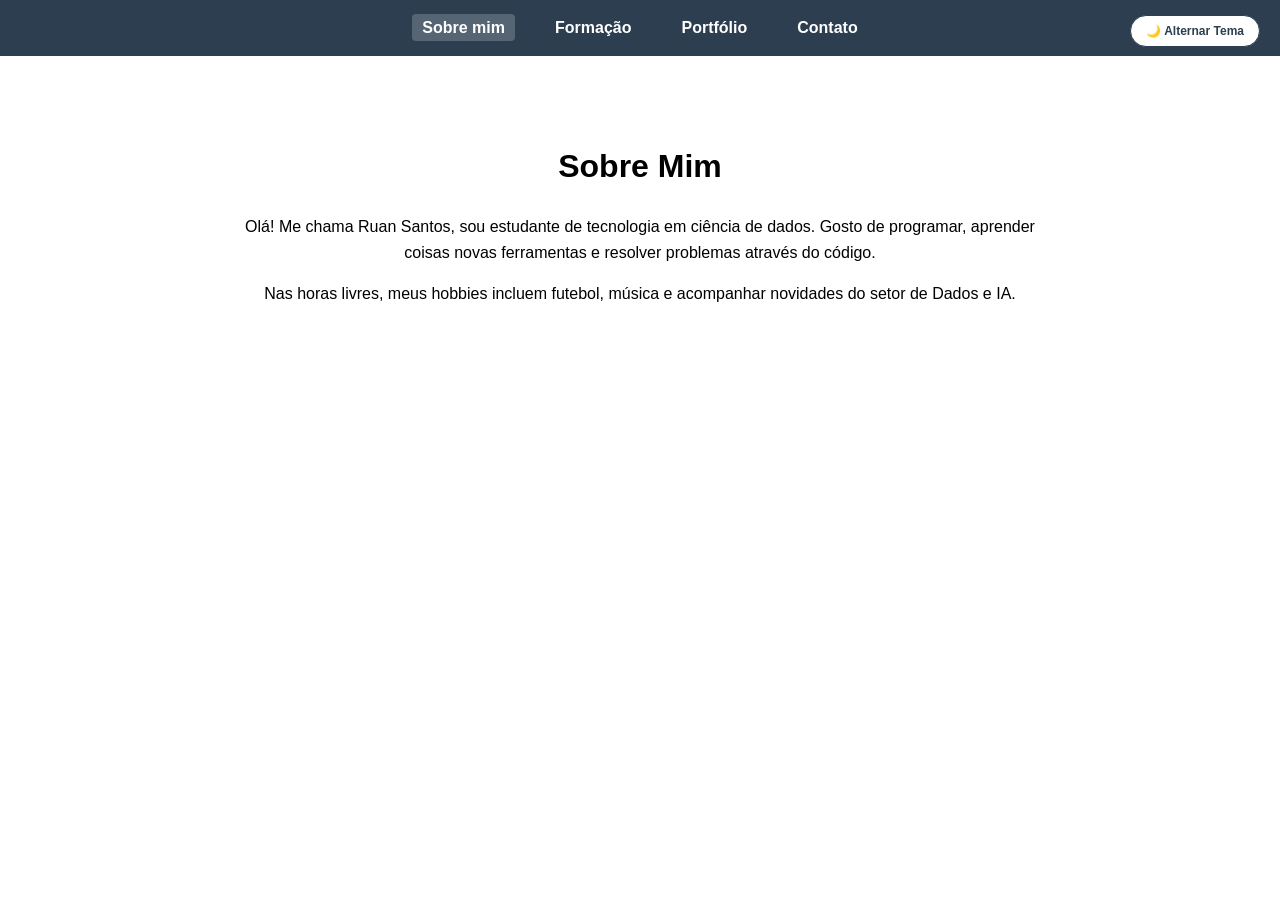
==== index.html @ b6147819 "Add files via upload" ====
<!DOCTYPE html>
<html lang="pt-br">
<head>
    <meta charset="UTF-8">
    <meta name="viewport" content="width=device-width, initial-scale=1.0">
    <title>Sobre Mim - Portfólio</title>
    <link rel="stylesheet" href="style.css">
    <script src="script.js" defer></script>
</head>
<body>
    <button id="btn-tema" onclick="alternarTema()">🌙 Alternar Tema</button>

    <header>
        <nav>
            <ul>
                <li><a href="index.html" class="ativo">Sobre mim</a></li>
                <li><a href="formacao.html">Formação</a></li>
                <li><a href="portfolio.html">Portfólio</a></li>
                <li><a href="contato.html">Contato</a></li>
            </ul>
        </nav>
    </header>

    <main>
        <h1>Sobre Mim</h1>
        <p>Olá!  Me chama Ruan Santos, sou estudante de tecnologia em ciência de dados. Gosto de programar, aprender coisas novas ferramentas e resolver problemas através do código.</p>
        <p>Nas horas livres, meus hobbies incluem futebol, música e acompanhar novidades do setor de Dados e IA.</p>
    </main>

</body>
</html>
---- style.css ----
/* CONFIGURAÇÕES GERAIS */
body {
    font-family: 'Segoe UI', Arial, sans-serif;
    margin: 0;
    padding: 0;
    line-height: 1.6;
    /* Transição suave para cores de fundo e texto ao trocar tema (Sugestão 5) */
    transition: background-color 0.3s ease, color 0.3s ease;
}

/* MODO ESCURO */
body.dark-mode {
    background-color: #121212;
    color: #ffffff;
}

/* MENU FIXO NO TOPO*/
header {
    background-color: #2c3e50;
    padding: 15px 0;
    position: fixed; /* Mantém o menu visível em todas as seções */
    width: 100%;
    top: 0;
    text-align: center;
    z-index: 1000;
}

body.dark-mode header {
    background-color: #000000;
}

nav ul {
    list-style: none;
    margin: 0;
    padding: 0;
    display: inline-flex;
}

nav ul li { 
    margin: 0 15px; 
}

nav ul li a {
    color: white;
    text-decoration: none;
    font-weight: bold;
    padding: 5px 10px;
}

/* Destaque visual da página atual */
nav ul li a.ativo {
    background-color: rgba(255, 255, 255, 0.2);
    border-radius: 4px;
}


/* Botão no modo claro */
#btn-tema {
    position: fixed;
    top: 15px;
    right: 20px;
    z-index: 2000; /* Garante que fique acima do menu e conteúdo */
    padding: 8px 15px;
    cursor: pointer;
    border-radius: 20px;
    border: 1px solid #2c3e50;
    background-color: #ffffff;
    color: #2c3e50;
    font-weight: bold;
    font-size: 12px;
    transition: all 0.3s ease;
}


body.dark-mode #btn-tema {
    background-color: #34495e; /* Fica escuro */
    color: #ffffff;            /* Texto fica branco */
    border-color: #ffffff;      /* Borda fica branca */
}

#btn-tema:hover {
    transform: scale(1.05);
}

/* CONTEÚDO PRINCIPAL */
main {
    margin-top: 100px; /* Evita que o conteúdo fique sob o menu fixo */
    padding: 20px;
    max-width: 800px;
    margin-left: auto;
    margin-right: auto;
    text-align: center;
}

/* ESTILIZAÇÃO DO LINK DE PORTFÓLIO */
.link-botao {
    display: inline-block;
    background-color: #2c3e50;
    color: white !important;
    padding: 15px 30px;
    text-decoration: none;
    border-radius: 8px;
    font-weight: bold;
    margin-top: 20px;
    transition: 0.3s;
}

.link-botao:hover {
    background-color: #34495e;
}

/* FORMULÁRIO DE CONTATO */
form {
    display: flex;
    flex-direction: column;
    gap: 15px;
    text-align: left;
    background: rgba(0,0,0,0.05);
    padding: 20px;
    border-radius: 8px;
}

body.dark-mode form { 
    background: rgba(255,255,255,0.05); 
}

input, textarea {
    padding: 12px;
    border: 1px solid #ccc;
    border-radius: 4px;
    width: 100%;
    box-sizing: border-box;
}

/* Botão de Envio do Formulário */
button[type="submit"] {
    background-color: #27ae60;
    color: white;
    padding: 12px;
    border: none;
    border-radius: 4px;
    cursor: pointer;
    font-weight: bold;
    font-size: 16px;
    transition: 0.3s;
}

button[type="submit"]:hover {
    background-color: #2ecc71;
}
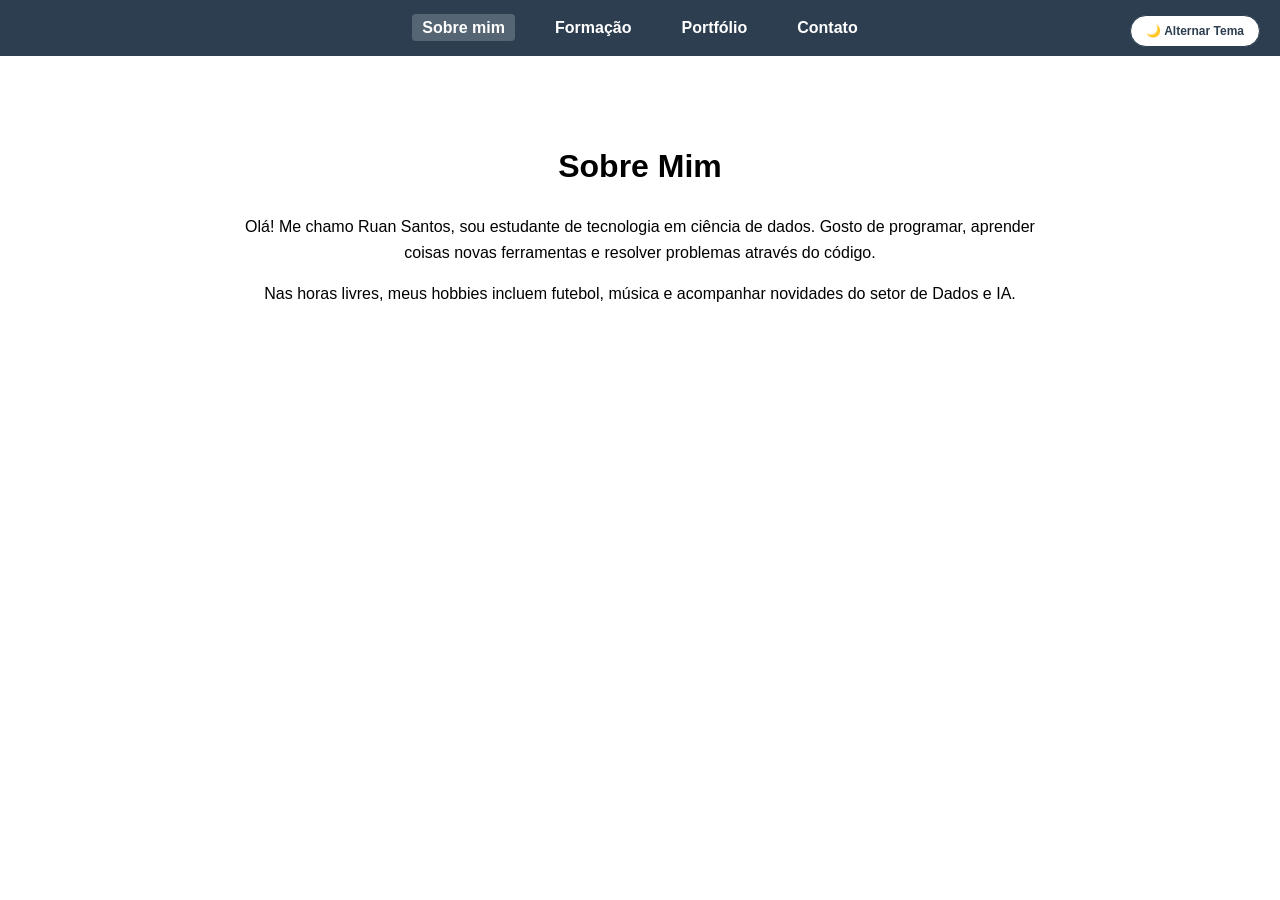
==== commit ef0c3bf7: "Add files via upload" ====
--- a/index.html
+++ b/index.html
@@ -23,7 +23,7 @@
 
     <main>
         <h1>Sobre Mim</h1>
-        <p>Olá!  Me chama Ruan Santos, sou estudante de tecnologia em ciência de dados. Gosto de programar, aprender coisas novas ferramentas e resolver problemas através do código.</p>
+        <p>Olá!  Me chamo Ruan Santos, sou estudante de tecnologia em ciência de dados. Gosto de programar, aprender coisas novas ferramentas e resolver problemas através do código.</p>
         <p>Nas horas livres, meus hobbies incluem futebol, música e acompanhar novidades do setor de Dados e IA.</p>
     </main>
 
